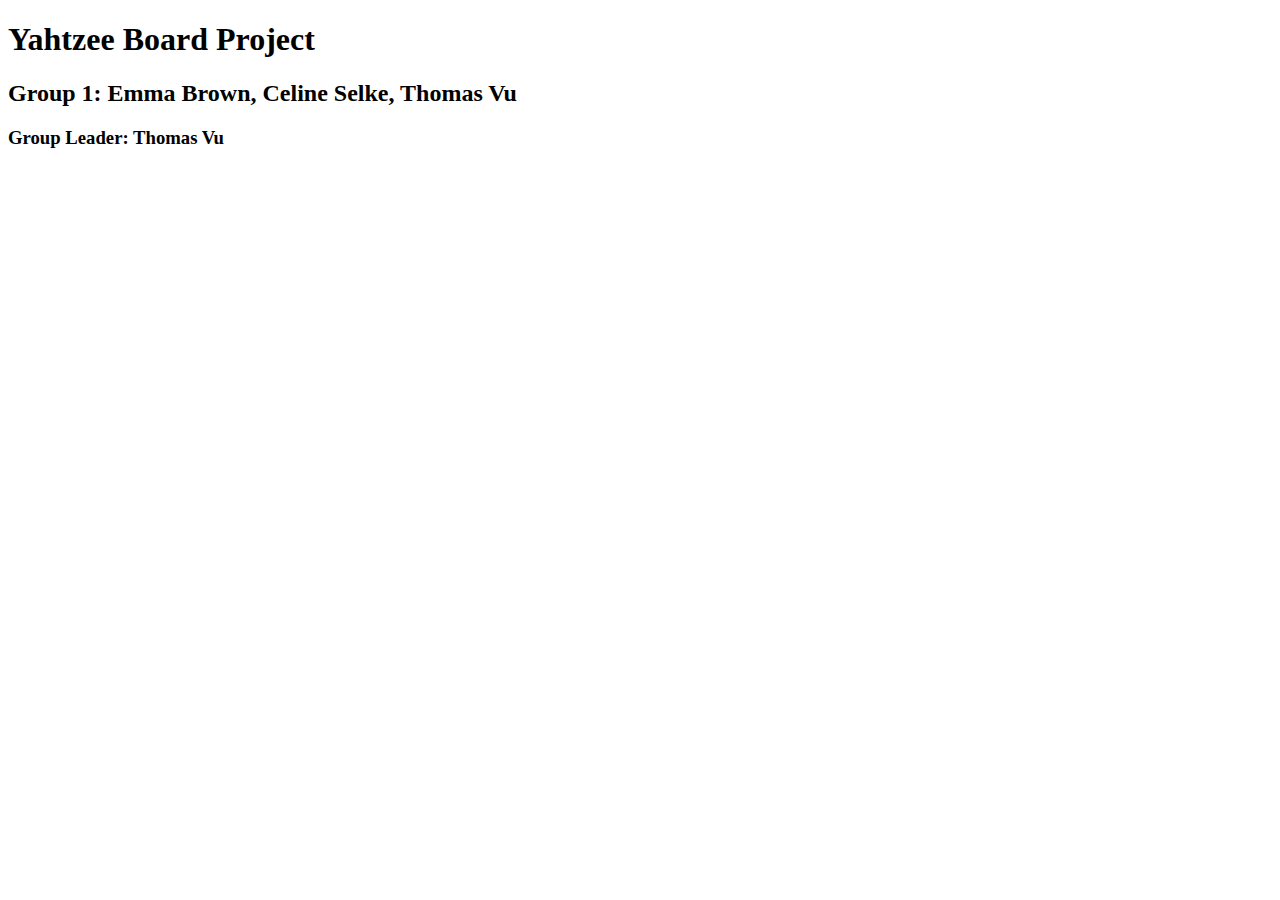
==== homepage.html @ 1464feae "Add homepage" ====
<!DOCTYPE html>
<html lang="en">
<head>
    <meta charset="UTF-8">
    <meta name="viewport" content="width=device-width, initial-scale=1.0">
    <link rel="stylesheet" href="styles-homepage.css">
    <title>Yahtzee - Home</title>
</head>

<body>

    <h1>Yahtzee Board Project</h1>
    <h2>Group 1: Emma Brown, Celine Selke, Thomas Vu</h2>
    <h3>Group Leader: Thomas Vu</h3>

    
    
</body>
</html>
---- styles-homepage.css ----
header {
    display: flex;
    flex-direction: column;
    justify-content: center;
}
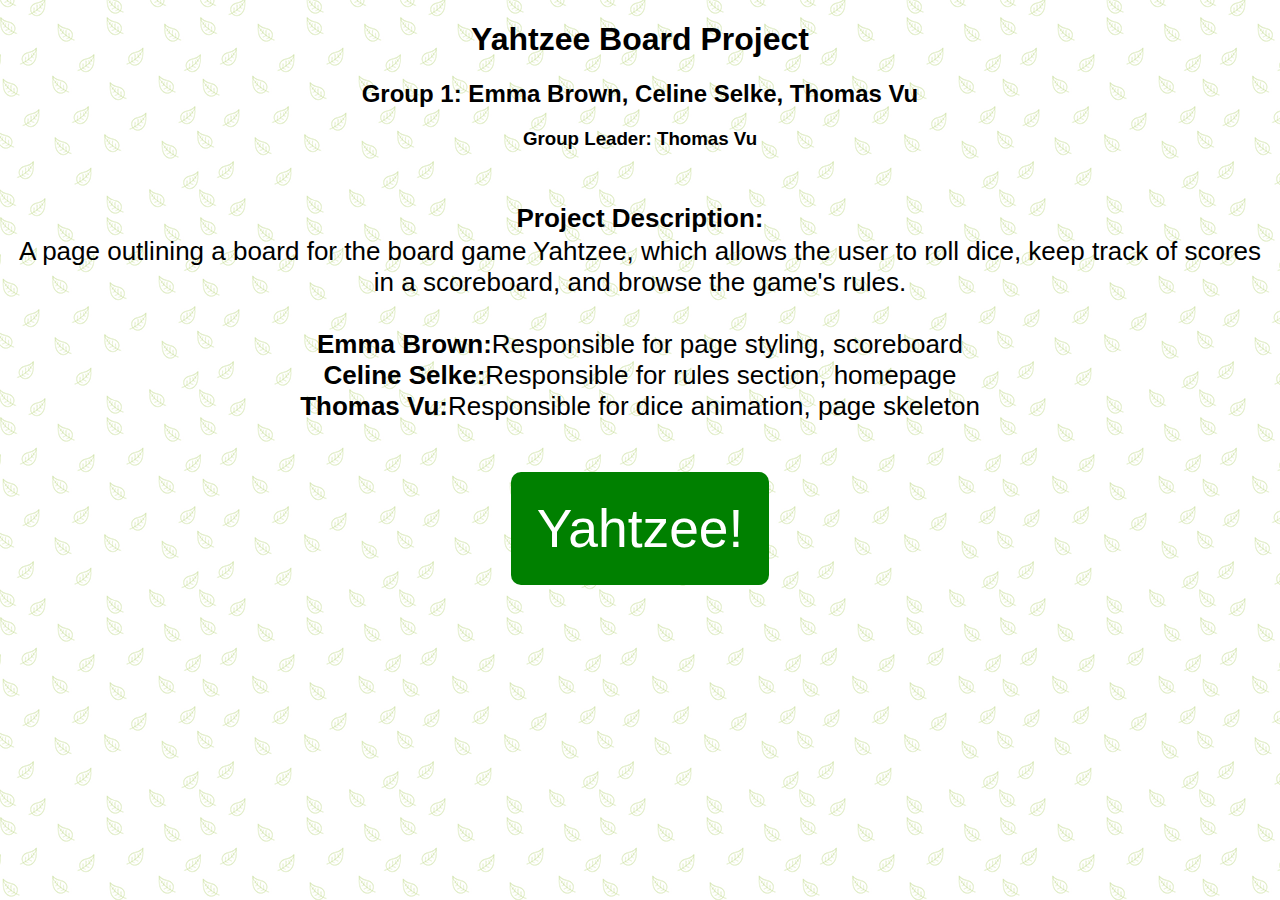
==== commit 99284df2: "Format homepage" ====
--- a/homepage.html
+++ b/homepage.html
@@ -8,11 +8,38 @@
 </head>
 
 <body>
+    <header>
+        <h1>Yahtzee Board Project</h1>
+        <h2>Group 1: Emma Brown, Celine Selke, Thomas Vu</h2>
+        <h3>Group Leader: Thomas Vu</h3>
+    </header>
 
-    <h1>Yahtzee Board Project</h1>
-    <h2>Group 1: Emma Brown, Celine Selke, Thomas Vu</h2>
-    <h3>Group Leader: Thomas Vu</h3>
 
+    <div id="content">
+        <div id="description">
+            <h4>Project Description: </h4>
+            A page outlining a board for the board game Yahtzee, which allows the user to roll dice, keep track of scores in a scoreboard, and browse the game's rules.<br><br>
+        </div>
+
+        
+
+        <div id="members">
+            <div class="member">
+                <span>Emma Brown:</span>Responsible for page styling, scoreboard
+            </div>
+            <div class="member">
+                <span>Celine Selke:</span>Responsible for rules section, homepage
+            </div>
+            <div class="member">
+                <span>Thomas Vu:</span>Responsible for dice animation, page skeleton
+            </div>
+        </div>
+
+
+        <div id="link-button">
+            <a href="index.html">Yahtzee!</a>
+        </div>
+    </div>
     
     
 </body>
--- a/styles-homepage.css
+++ b/styles-homepage.css
@@ -1,5 +1,77 @@
-header {
+
+
+#content {
+    display: flex;
+    justify-content: center;
+    align-items: center;
+    flex-direction: column;
+    justify-content: space-evenly;
+}
+
+#members{
     display: flex;
     flex-direction: column;
-    justify-content: center;
+    justify-content: space-around;
+    align-items: center;
+}
+
+.member{
+    display: flex;
+    flex-direction: row;
+    font-size: 26px;
+}
+
+body {
+    background-image: url(./images/leaves.webp);
+    font-family: Arial, Helvetica, sans-serif;
+}
+
+#description { 
+    text-align: center;
+    font-size: 26px;
+
+}
+
+span {
+    font-weight: bold;
+    font-size: 26px;
+}
+
+#link-button {
+    background-color: green;
+    padding: 26px;
+    border-radius: 10px;
+    margin: 50px;
+}
+
+a:hover {
+    font-size: 40pt;
+    text-decoration: none;
+    color: white;
+}
+
+a:active {
+    font-size: 40pt;
+    text-decoration: none;
+    color: white;
+}
+
+a:link {
+    font-size: 40pt;
+    text-decoration: none;
+    color: white;
+}
+
+a:visited {
+    font-size: 40pt;
+    text-decoration: none;
+    color: white;
+}
+
+header h1, h2, h3{
+    text-align: center;
+}
+
+h4 {
+    margin-bottom: 2px;
 }